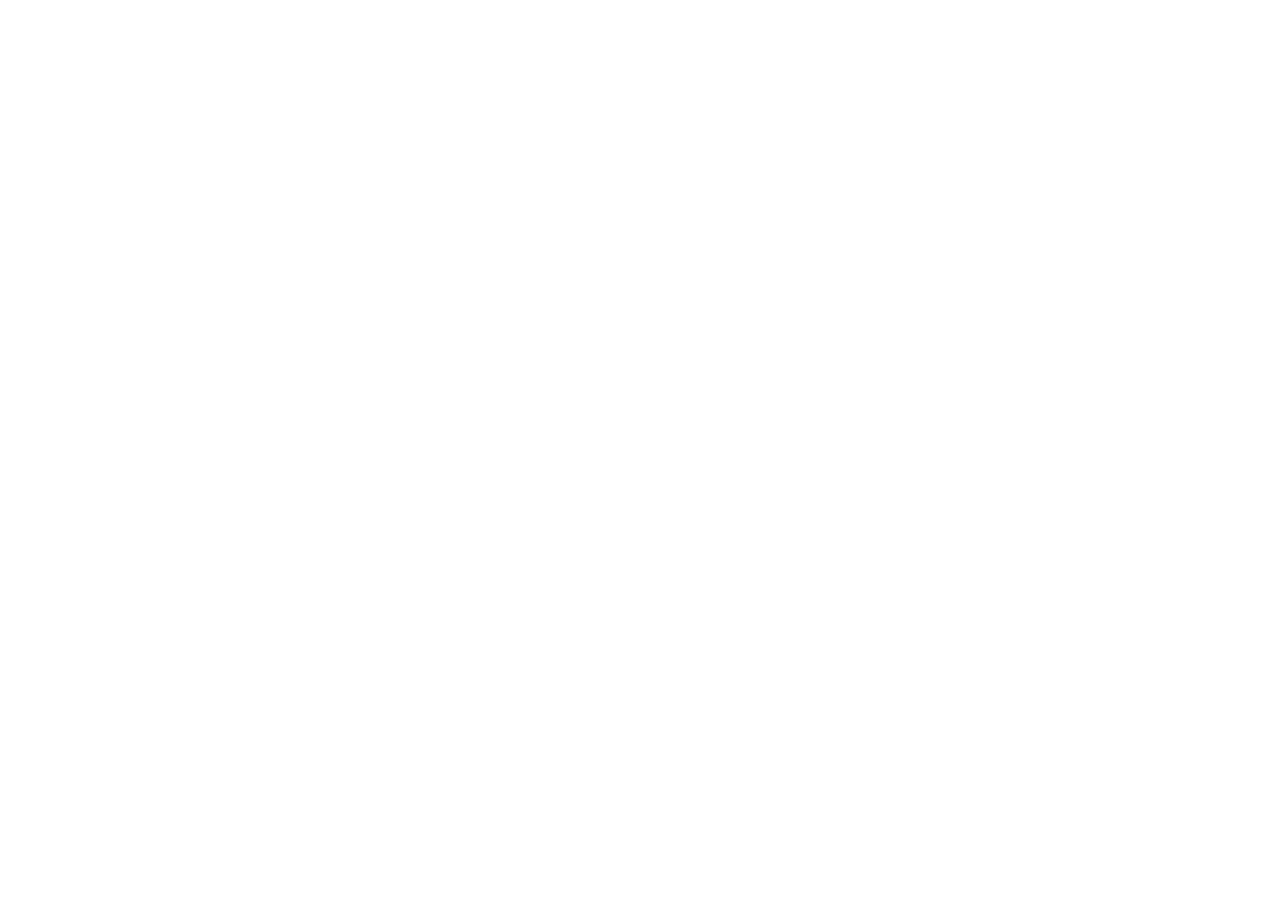
==== template/index.html @ 88f8487e "Initial commit" ====
<!doctype html>
<html lang="en">
<head>
  <meta charset="UTF-8">
  <meta name="viewport"
        content="width=device-width, user-scalable=no, initial-scale=1.0, maximum-scale=1.0, minimum-scale=1.0">
  <meta http-equiv="X-UA-Compatible" content="ie=edge">
  <title>Document</title>
</head>
<body>

</body>
</html>
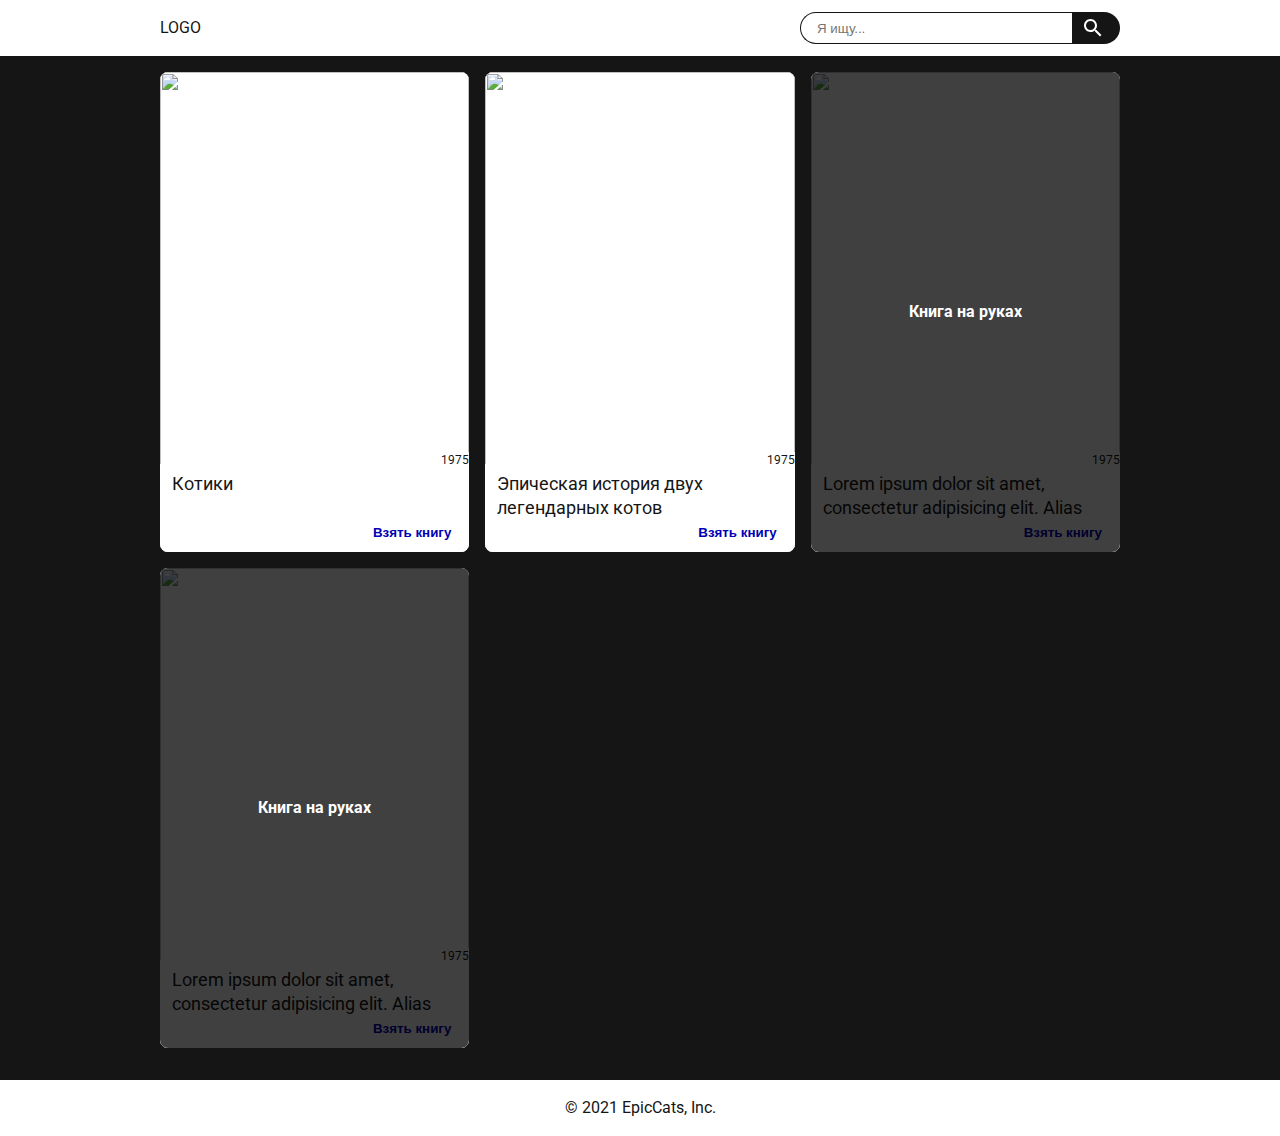
==== commit b2bccf1f: "Add book list page" ====
--- a/template/index.html
+++ b/template/index.html
@@ -5,9 +5,69 @@
   <meta name="viewport"
         content="width=device-width, user-scalable=no, initial-scale=1.0, maximum-scale=1.0, minimum-scale=1.0">
   <meta http-equiv="X-UA-Compatible" content="ie=edge">
-  <title>Document</title>
+  <title>Library</title>
+  <link rel="stylesheet" href="styles/reset.css">
+  <style>
+    @import url('https://fonts.googleapis.com/css2?family=Roboto:wght@400;700&display=swap');
+  </style>
+  <link rel="stylesheet" href="styles/main.css">
 </head>
 <body>
-
+<header class="header">
+  <div class="header__content content">
+    <div class="header__logo">LOGO</div>
+    <form class="header__search search-bar" action="#">
+      <input class="search-bar__input" placeholder="Я ищу..." name="query" type="text" required>
+      <button class="search-bar__btn btn btn--search" type="submit">Search</button>
+    </form>
+  </div>
+</header>
+<div class="book-list">
+  <div class="book-list__content content">
+    <div class="book-list__item book">
+      <img class="book__image" src="https://placekitten.com/600/360"/>
+      <div class="book__info">
+        <p class="book__year">1975</p>
+        <p class="book__name">Котики</p>
+        <button class="book__btn btn btn--text">Взять книгу</button>
+      </div>
+    </div>
+    <div class="book-list__item book">
+      <img class="book__image" src="https://placekitten.com/600/360"/>
+      <div class="book__info">
+        <p class="book__year">1975</p>
+        <p class="book__name">Эпическая история двух легендарных котов</p>
+        <button class="book__btn btn btn--text">Взять книгу</button>
+      </div>
+    </div>
+    <div class="book-list__item book book--on-hands">
+      <img class="book__image" src="https://placekitten.com/600/360"/>
+      <div class="book__info">
+        <p class="book__year">1975</p>
+        <p class="book__name">Lorem ipsum dolor sit amet, consectetur adipisicing elit. Alias eaque eveniet
+          exercitationem,
+          ipsum iure iusto nam nulla optio quod voluptas. Cum dolorem eaque esse id iure libero minima, perferendis
+          ut!</p>
+        <button class="book__btn btn btn--text">Взять книгу</button>
+      </div>
+    </div>
+    <div class="book-list__item book book--on-hands">
+      <img class="book__image" src="https://placekitten.com/600/360"/>
+      <div class="book__info">
+        <p class="book__year">1975</p>
+        <p class="book__name">Lorem ipsum dolor sit amet, consectetur adipisicing elit. Alias eaque eveniet
+          exercitationem,
+          ipsum iure iusto nam nulla optio quod voluptas. Cum dolorem eaque esse id iure libero minima, perferendis
+          ut!</p>
+        <button class="book__btn btn btn--text">Взять книгу</button>
+      </div>
+    </div>
+  </div>
+</div>
+<footer class="footer">
+  <div class="footer__content content">
+    <p class="footer__copyright">© 2021 EpicCats, Inc.</p>
+  </div>
+</footer>
 </body>
 </html>
--- a/template/styles/main.css
+++ b/template/styles/main.css
@@ -0,0 +1,207 @@
+html, body {
+  font-family: 'Roboto', sans-serif;
+  background: #151515;
+  color: #FFFFFF;
+}
+
+.content {
+  width: 100%;
+  max-width: 960px;
+  margin: 0 auto;
+}
+
+.btn {
+  cursor: pointer;
+  width: 100%;
+}
+
+.btn:hover {
+  opacity: 0.5;
+}
+
+.btn--text {
+  background: none;
+  border: none;
+  font-weight: bold;
+  height: 24px;
+  color: #0000b5;
+}
+
+.btn--search {
+  position: relative;
+}
+
+.btn--search:after {
+  content: url("data:image/svg+xml,%3Csvg xmlns='http://www.w3.org/2000/svg' viewBox='0 0 24 24' aria-hidden='true'%3E%3Cpath fill='%23FFFFFF' d='M15.5 14h-.79l-.28-.27C15.41 12.59 16 11.11 16 9.5 16 5.91 13.09 3 9.5 3S3 5.91 3 9.5 5.91 16 9.5 16c1.61 0 3.09-.59 4.23-1.57l.27.28v.79l5 4.99L20.49 19l-4.99-5zm-6 0C7.01 14 5 11.99 5 9.5S7.01 5 9.5 5 14 7.01 14 9.5 11.99 14 9.5 14z'%3E%3C/path%3E%3C/svg%3E");
+  position: absolute;
+  top: 0;
+  left: 0;
+  bottom: 0;
+  right: 8px;
+  width: 24px;
+  height: 24px;
+  margin: auto;
+}
+
+.book-list__content {
+  display: flex;
+  flex-wrap: wrap;
+  min-height: 100vh;
+}
+
+.book-list__item {
+  width: calc(33.333% - (16px * 2 / 3));
+  box-sizing: border-box;
+  margin-right: 16px;
+  margin-top: 16px;
+}
+
+.book-list__item:nth-child(3) {
+  margin-right: 0;
+}
+
+.book {
+  background: #FFFFFF;
+  border-radius: 8px;
+  color: #151515;
+  overflow: hidden;
+  position: relative;
+  height: 480px;
+  display: flex;
+  flex-direction: column;
+}
+
+.book__image {
+  object-fit: cover;
+  position: absolute;
+  top: 0;
+  left: 0;
+  height: 100%;
+  width: 100%;
+}
+
+.book__info {
+  background: #FFFFFF;
+  height: 88px;
+  width: 100%;
+  margin-top: auto;
+  position: relative;
+  z-index: 1;
+  padding: 8px 12px 0;
+  box-sizing: border-box;
+}
+
+.book__year {
+  position: absolute;
+  top: -12px;
+  right: 0;
+  font-size: 12px;
+  z-index: 1;
+  height: 12px;
+  background: #FFFFFF;
+  padding: 2px 0 0 2px;
+  border-top-left-radius: 4px;
+}
+
+.book__name {
+  line-height: 24px;
+  height: 48px;
+  font-size: 18px;
+  overflow: hidden;
+  text-overflow: ellipsis;
+}
+
+.book__btn {
+  width: 50%;
+  margin-left: 50%;
+  text-align: right;
+}
+
+.book--on-hands {
+  cursor: not-allowed;
+  position: relative;
+}
+
+.book--on-hands:before {
+  content: "";
+  background: rgba(0, 0, 0, 0.75);
+  height: 100%;
+  width: 100%;
+  position: absolute;
+  top: 0;
+  left: 0;
+  z-index: 3;
+}
+
+.book--on-hands:after {
+  content: "Книга на руках";
+  position: absolute;
+  z-index: 3;
+  font-weight: bold;
+  color: #FFFFFF;
+  text-align: center;
+  top: 50%;
+  transform: translateY(-50%);
+  width: 100%;
+}
+
+.footer {
+  background: #FFFFFF;
+  height: 56px;
+  color: #151515;
+  margin-top: 32px;
+}
+
+.footer__content {
+  display: flex;
+  height: inherit;
+  justify-content: center;
+  align-items: center;
+}
+
+.header {
+  background: #FFFFFF;
+  height: 56px;
+  color: #151515;
+}
+
+.header__content {
+  display: flex;
+  align-items: center;
+  height: inherit;
+}
+
+.header__search {
+  margin-left: auto;
+}
+
+.search-bar {
+  display: flex;
+  width: 320px;
+  height: 32px;
+}
+
+.search-bar__btn {
+  color: transparent;
+  height: 32px;
+  width: 48px;
+}
+
+.search-bar__input {
+  flex: 1;
+  border-radius: 16px;
+  border-top-right-radius: 0;
+  border-bottom-right-radius: 0;
+  border: 1px solid #151515;
+  border-right: none;
+  padding-left: 16px;
+}
+
+.search-bar__btn {
+  border-radius: 16px;
+  border-top-left-radius: 0;
+  border-bottom-left-radius: 0;
+  border: 1px solid #151515;
+  border-right: none;
+  background: #151515;
+}
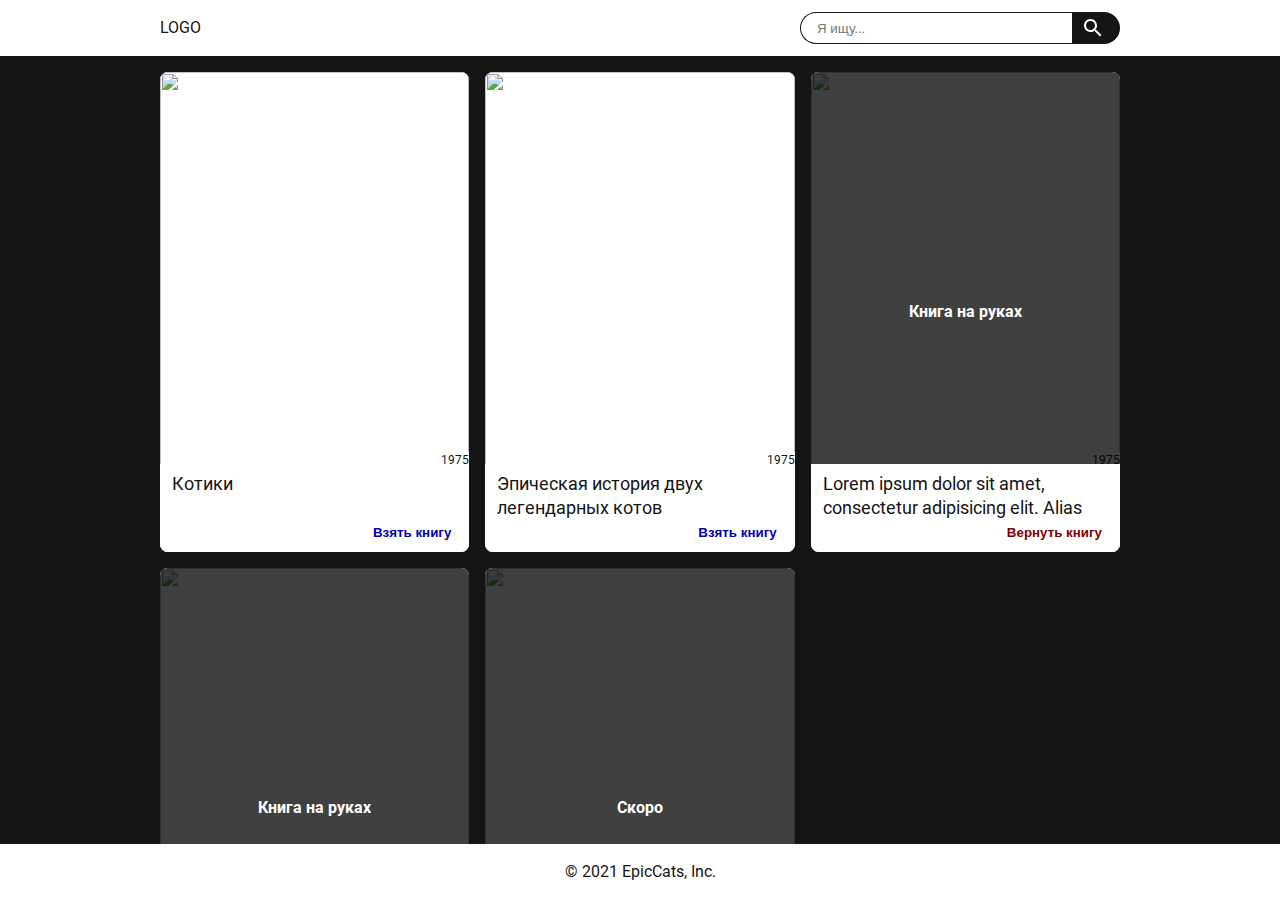
==== commit 78d1e2e6: "fix: add fonts" ====
--- a/template/index.html
+++ b/template/index.html
@@ -1,73 +1,81 @@
-<!doctype html>
+<!DOCTYPE html>
 <html lang="en">
-<head>
-  <meta charset="UTF-8">
-  <meta name="viewport"
-        content="width=device-width, user-scalable=no, initial-scale=1.0, maximum-scale=1.0, minimum-scale=1.0">
-  <meta http-equiv="X-UA-Compatible" content="ie=edge">
-  <title>Library</title>
-  <link rel="stylesheet" href="styles/reset.css">
-  <style>
-    @import url('https://fonts.googleapis.com/css2?family=Roboto:wght@400;700&display=swap');
-  </style>
-  <link rel="stylesheet" href="styles/main.css">
-</head>
-<body>
-<header class="header">
-  <div class="header__content content">
-    <div class="header__logo">LOGO</div>
-    <form class="header__search search-bar" action="#">
-      <input class="search-bar__input" placeholder="Я ищу..." name="query" type="text" required>
-      <button class="search-bar__btn btn btn--search" type="submit">Search</button>
-    </form>
-  </div>
-</header>
-<div class="book-list">
-  <div class="book-list__content content">
-    <div class="book-list__item book">
-      <img class="book__image" src="https://placekitten.com/600/360"/>
-      <div class="book__info">
-        <p class="book__year">1975</p>
-        <p class="book__name">Котики</p>
-        <button class="book__btn btn btn--text">Взять книгу</button>
+  <head>
+    <meta charset="UTF-8" />
+    <meta name="viewport" content="width=device-width, user-scalable=no, initial-scale=1.0, maximum-scale=1.0, minimum-scale=1.0" />
+    <meta http-equiv="X-UA-Compatible" content="ie=edge" />
+    <title>Library</title>
+    <link rel="stylesheet" href="styles/reset.css" />
+    <link rel="stylesheet" href="styles/main.css" />
+  </head>
+
+  <body>
+    <header class="header">
+      <div class="header__content content">
+        <div class="header__logo">LOGO</div>
+        <form class="header__search search-bar" action="#">
+          <input class="search-bar__input" placeholder="Я ищу..." name="query" type="text" required />
+          <button class="search-bar__btn btn btn--search" type="submit">Search</button>
+        </form>
+      </div>
+    </header>
+    <div class="book-list">
+      <div class="book-list__content content">
+        <div class="book-list__item book">
+          <img class="book__image" src="https://placekitten.com/600/360" />
+          <div class="book__info">
+            <p class="book__year">1975</p>
+            <p class="book__name">Котики</p>
+            <button class="book__btn btn btn--text">Взять книгу</button>
+          </div>
+        </div>
+        <div class="book-list__item book">
+          <img class="book__image" src="https://placekitten.com/600/360" />
+          <div class="book__info">
+            <p class="book__year">1975</p>
+            <p class="book__name">Эпическая история двух легендарных котов</p>
+            <button class="book__btn btn btn--text">Взять книгу</button>
+          </div>
+        </div>
+        <div class="book-list__item book book--on-hands">
+          <img class="book__image" src="https://placekitten.com/600/360" />
+          <div class="book__info">
+            <p class="book__year">1975</p>
+            <p class="book__name">
+              Lorem ipsum dolor sit amet, consectetur adipisicing elit. Alias eaque eveniet exercitationem, ipsum iure iusto nam nulla optio quod voluptas. Cum
+              dolorem eaque esse id iure libero minima, perferendis ut!
+            </p>
+            <button class="book__btn btn btn--text">Вернуть книгу</button>
+          </div>
+        </div>
+        <div class="book-list__item book book--on-hands">
+          <img class="book__image" src="https://placekitten.com/600/360" />
+          <div class="book__info">
+            <p class="book__year">1975</p>
+            <p class="book__name">
+              Lorem ipsum dolor sit amet, consectetur adipisicing elit. Alias eaque eveniet exercitationem, ipsum iure iusto nam nulla optio quod voluptas. Cum
+              dolorem eaque esse id iure libero minima, perferendis ut!
+            </p>
+            <button class="book__btn btn btn--text">Вернуть книгу</button>
+          </div>
+        </div>
+        <div class="book-list__item book book--soon">
+          <img class="book__image" src="https://placekitten.com/600/360" />
+          <div class="book__info">
+            <p class="book__year">1966</p>
+            <p class="book__name">
+              Lorem ipsum dolor sit amet, consectetur adipisicing elit. Alias eaque eveniet exercitationem, ipsum iure iusto nam nulla optio quod voluptas. Cum
+              dolorem eaque esse id iure libero minima, perferendis ut!
+            </p>
+            <button class="book__btn btn btn--text">Скоро</button>
+          </div>
+        </div>
       </div>
     </div>
-    <div class="book-list__item book">
-      <img class="book__image" src="https://placekitten.com/600/360"/>
-      <div class="book__info">
-        <p class="book__year">1975</p>
-        <p class="book__name">Эпическая история двух легендарных котов</p>
-        <button class="book__btn btn btn--text">Взять книгу</button>
+    <footer class="footer">
+      <div class="footer__content content">
+        <p class="footer__copyright">© 2021 EpicCats, Inc.</p>
       </div>
-    </div>
-    <div class="book-list__item book book--on-hands">
-      <img class="book__image" src="https://placekitten.com/600/360"/>
-      <div class="book__info">
-        <p class="book__year">1975</p>
-        <p class="book__name">Lorem ipsum dolor sit amet, consectetur adipisicing elit. Alias eaque eveniet
-          exercitationem,
-          ipsum iure iusto nam nulla optio quod voluptas. Cum dolorem eaque esse id iure libero minima, perferendis
-          ut!</p>
-        <button class="book__btn btn btn--text">Взять книгу</button>
-      </div>
-    </div>
-    <div class="book-list__item book book--on-hands">
-      <img class="book__image" src="https://placekitten.com/600/360"/>
-      <div class="book__info">
-        <p class="book__year">1975</p>
-        <p class="book__name">Lorem ipsum dolor sit amet, consectetur adipisicing elit. Alias eaque eveniet
-          exercitationem,
-          ipsum iure iusto nam nulla optio quod voluptas. Cum dolorem eaque esse id iure libero minima, perferendis
-          ut!</p>
-        <button class="book__btn btn btn--text">Взять книгу</button>
-      </div>
-    </div>
-  </div>
-</div>
-<footer class="footer">
-  <div class="footer__content content">
-    <p class="footer__copyright">© 2021 EpicCats, Inc.</p>
-  </div>
-</footer>
-</body>
+    </footer>
+  </body>
 </html>
--- a/template/styles/main.css
+++ b/template/styles/main.css
@@ -1,7 +1,25 @@
-html, body {
-  font-family: 'Roboto', sans-serif;
+/* roboto-regular - latin_cyrillic */
+@font-face {
+  font-family: "Roboto";
+  font-style: normal;
+  font-weight: 400;
+  src: url("../fonts/roboto-v27-latin_cyrillic-regular.woff2") format("woff2"),
+    /* Chrome 26+, Opera 23+, Firefox 39+ */ url("../fonts/roboto-v27-latin_cyrillic-regular.woff") format("woff"); /* Chrome 6+, Firefox 3.6+, IE 9+, Safari 5.1+ */
+}
+/* roboto-700 - latin_cyrillic */
+@font-face {
+  font-family: "Roboto";
+  font-style: normal;
+  font-weight: 700;
+  src: url("../fonts/roboto-v27-latin_cyrillic-700.woff2") format("woff2"),
+    /* Chrome 26+, Opera 23+, Firefox 39+ */ url("../fonts/roboto-v27-latin_cyrillic-700.woff") format("woff"); /* Chrome 6+, Firefox 3.6+, IE 9+, Safari 5.1+ */
+}
+
+html,
+body {
+  font-family: "Roboto", sans-serif;
   background: #151515;
-  color: #FFFFFF;
+  color: #ffffff;
 }
 
 .content {
@@ -43,10 +61,16 @@
   margin: auto;
 }
 
+.book-list {
+  overflow-y: scroll;
+  max-height: calc(100vh - 56px - 56px);
+}
+
 .book-list__content {
   display: flex;
   flex-wrap: wrap;
   min-height: 100vh;
+  align-content: flex-start;
 }
 
 .book-list__item {
@@ -56,12 +80,12 @@
   margin-top: 16px;
 }
 
-.book-list__item:nth-child(3) {
+.book-list__item:nth-child(3n) {
   margin-right: 0;
 }
 
 .book {
-  background: #FFFFFF;
+  background: #ffffff;
   border-radius: 8px;
   color: #151515;
   overflow: hidden;
@@ -81,7 +105,7 @@
 }
 
 .book__info {
-  background: #FFFFFF;
+  background: #ffffff;
   height: 88px;
   width: 100%;
   margin-top: auto;
@@ -98,7 +122,7 @@
   font-size: 12px;
   z-index: 1;
   height: 12px;
-  background: #FFFFFF;
+  background: #ffffff;
   padding: 2px 0 0 2px;
   border-top-left-radius: 4px;
 }
@@ -125,7 +149,7 @@
 .book--on-hands:before {
   content: "";
   background: rgba(0, 0, 0, 0.75);
-  height: 100%;
+  height: calc(100% - 88px);
   width: 100%;
   position: absolute;
   top: 0;
@@ -138,18 +162,53 @@
   position: absolute;
   z-index: 3;
   font-weight: bold;
-  color: #FFFFFF;
+  color: #ffffff;
   text-align: center;
   top: 50%;
   transform: translateY(-50%);
   width: 100%;
 }
 
+.book--on-hands .book__btn {
+  color: maroon;
+}
+
+.book--soon {
+  cursor: not-allowed;
+  position: relative;
+}
+
+.book--soon:before {
+  content: "";
+  background: rgba(0, 0, 0, 0.75);
+  height: 100%;
+  width: 100%;
+  position: absolute;
+  top: 0;
+  left: 0;
+  z-index: 3;
+}
+
+.book--soon:after {
+  content: "Скоро";
+  position: absolute;
+  z-index: 3;
+  font-weight: bold;
+  color: #ffffff;
+  text-align: center;
+  top: 50%;
+  transform: translateY(-50%);
+  width: 100%;
+}
+
+.book--soon .book__btn {
+  color: gray;
+}
+
 .footer {
-  background: #FFFFFF;
+  background: #ffffff;
   height: 56px;
   color: #151515;
-  margin-top: 32px;
 }
 
 .footer__content {
@@ -160,7 +219,7 @@
 }
 
 .header {
-  background: #FFFFFF;
+  background: #ffffff;
   height: 56px;
   color: #151515;
 }
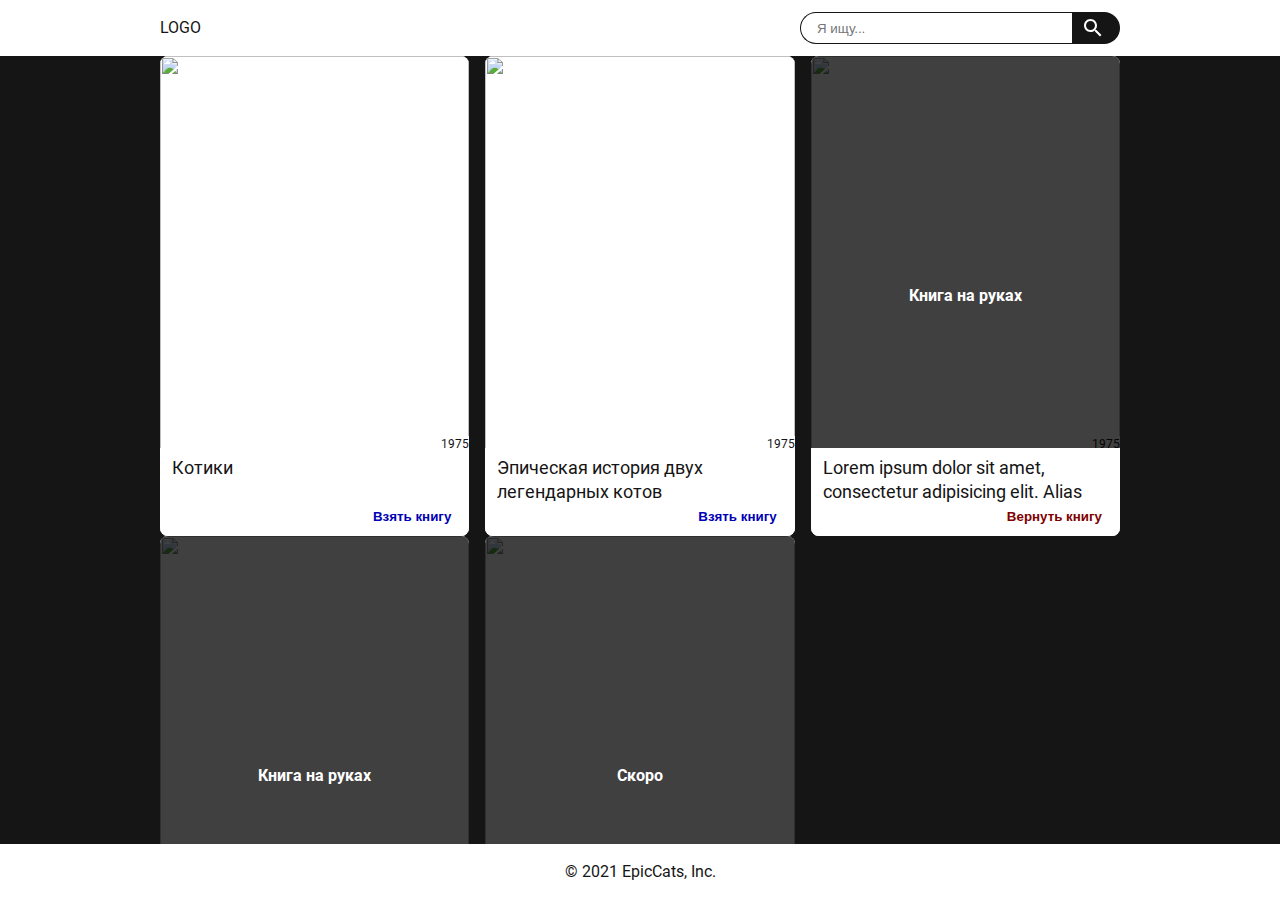
==== commit 9c627920: "Merge branch 'master' into feat/kotlin" ====
--- a/template/index.html
+++ b/template/index.html
@@ -45,7 +45,7 @@
               Lorem ipsum dolor sit amet, consectetur adipisicing elit. Alias eaque eveniet exercitationem, ipsum iure iusto nam nulla optio quod voluptas. Cum
               dolorem eaque esse id iure libero minima, perferendis ut!
             </p>
-            <button class="book__btn btn btn--text">Вернуть книгу</button>
+            <button class="book__btn btn btn--text btn--maroon">Вернуть книгу</button>
           </div>
         </div>
         <div class="book-list__item book book--on-hands">
@@ -56,7 +56,7 @@
               Lorem ipsum dolor sit amet, consectetur adipisicing elit. Alias eaque eveniet exercitationem, ipsum iure iusto nam nulla optio quod voluptas. Cum
               dolorem eaque esse id iure libero minima, perferendis ut!
             </p>
-            <button class="book__btn btn btn--text">Вернуть книгу</button>
+            <button class="book__btn btn btn--text btn--maroon">Вернуть книгу</button>
           </div>
         </div>
         <div class="book-list__item book book--soon">
@@ -67,7 +67,7 @@
               Lorem ipsum dolor sit amet, consectetur adipisicing elit. Alias eaque eveniet exercitationem, ipsum iure iusto nam nulla optio quod voluptas. Cum
               dolorem eaque esse id iure libero minima, perferendis ut!
             </p>
-            <button class="book__btn btn btn--text">Скоро</button>
+            <button class="book__btn btn btn--text btn--gray">Скоро</button>
           </div>
         </div>
       </div>
@@ -78,4 +78,4 @@
       </div>
     </footer>
   </body>
-</html>
+</html>--- a/template/styles/main.css
+++ b/template/styles/main.css
@@ -76,7 +76,7 @@
 .book-list__item {
   width: calc(33.333% - (16px * 2 / 3));
   box-sizing: border-box;
-  margin-right: 16px;
+  margin-right: 16px;ц
   margin-top: 16px;
 }
 
